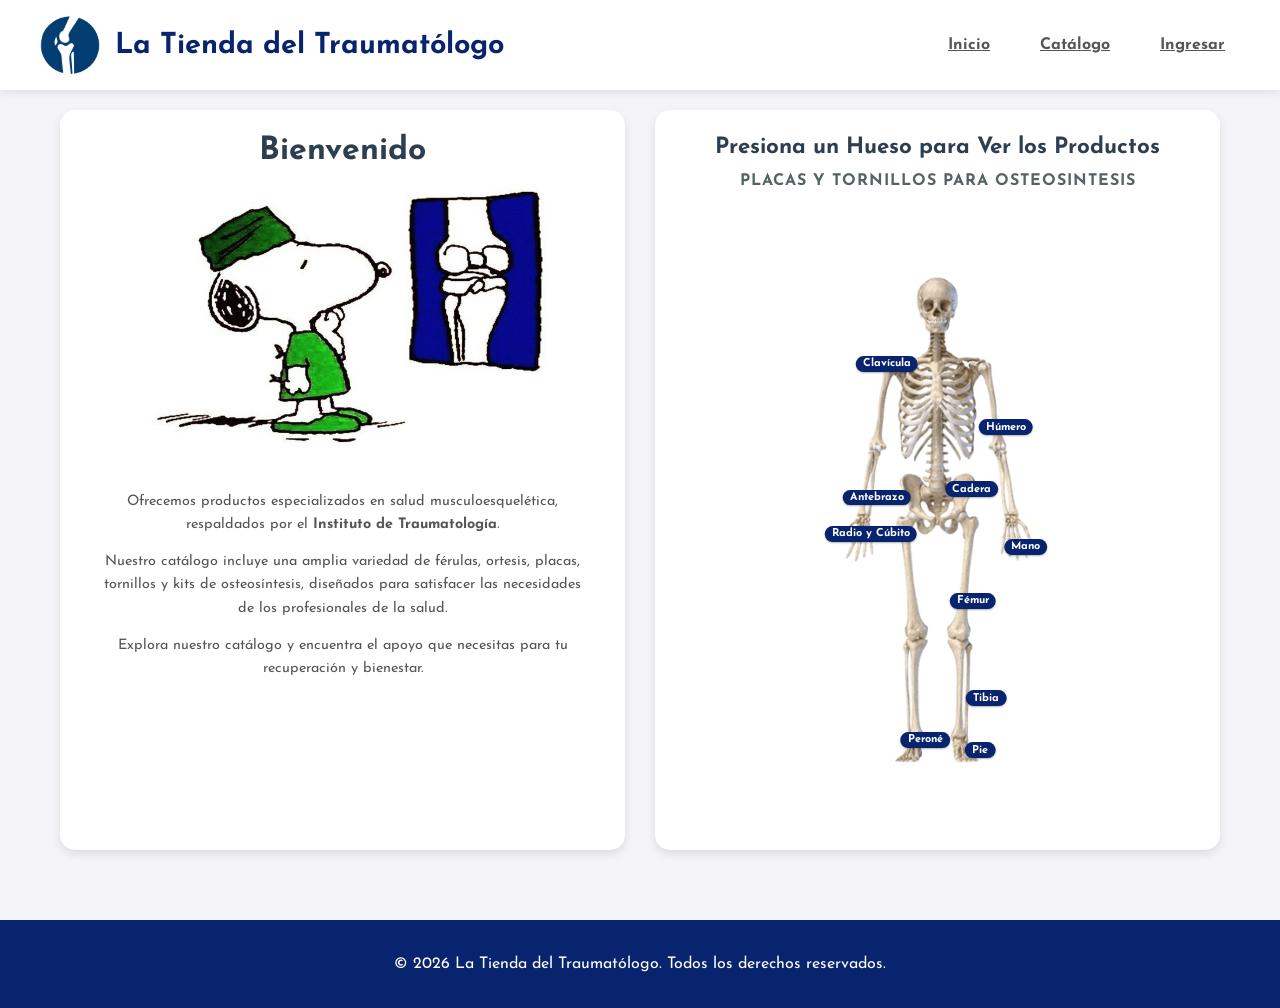
==== public/index.html @ fb04f10c "Reorganiza el frontend y agrega API REST para usuarios y productos - Mueve páginas y recursos estáti" ====
<!DOCTYPE html>
<html lang="es">
<head>
  <meta charset="UTF-8">
  <meta name="viewport" content="width=device-width, initial-scale=1.0">
  <meta name="description" content="Tienda de insumos de traumatología y osteosíntesis.">
  <title>La Tienda del Traumatólogo</title>
  <link rel="stylesheet" href="css/styles.css">
  <link href="https://fonts.googleapis.com/css2?family=Josefin+Sans:wght@300;400;700&display=swap" rel="stylesheet">
</head>
<body>
  <a class="saltar" href="#vista">Saltar al contenido</a>
  <header>
    <div class="header-content">
      <div class="logo">
        <img src="img/logo-tienda.png" alt="" width="60" height="60">
        <h1>La Tienda del Traumatólogo</h1>
      </div>
      <nav aria-label="Principal">
        <ul class="nav-principal">
          <li><a href="#/inicio">Inicio</a></li>
          <li><a href="#/catalogo">Catálogo</a></li>
          <li><a href="#/ingresar" class="enlace-sesion">Ingresar</a></li>
        </ul>
      </nav>
      <button type="button" class="menu-icon" id="btn-menu" aria-label="Abrir menú de navegación" aria-expanded="false" aria-controls="menu-movil">
        <span></span><span></span><span></span>
      </button>
      <nav class="menu-secundario" id="menu-movil" aria-label="Menú móvil">
        <ul>
          <li class="item-movil"><a href="#/inicio">Inicio</a></li>
          <li class="item-movil"><a href="#/catalogo">Catálogo</a></li>
          <li class="item-movil"><a href="#/ingresar" class="enlace-sesion">Ingresar</a></li>
        </ul>
      </nav>
    </div>
  </header>

  <!-- Contenedor donde app.js monta cada vista; aria-live avisa los cambios a lectores de pantalla -->
  <main id="vista" tabindex="-1" aria-live="polite"></main>

  <footer><p>&copy; 2026 La Tienda del Traumatólogo. Todos los derechos reservados.</p></footer>

  <template id="tpl-inicio">
<div class="contenedor-principal">
            
            <!-- COLUMNA IZQUIERDA: HERO (Con texto extra para llenar el espacio) -->
            <div class="columna-hero">
                <section class="hero">
                    <h2>Bienvenido</h2>

                    <div class="hero-contenido">
                        <img src="img/imagenindex.jpg" alt="Imagen representativa de TraumaShop" class="hero-image">
                        
                        <div class="hero-text">
                            <p>
                             Ofrecemos productos especializados en salud musculoesquelética, respaldados por el <strong>Instituto de Traumatología</strong>.
                            </p>
                            <p>
                                Nuestro catálogo incluye una amplia variedad de férulas, ortesis, placas, tornillos y kits de osteosíntesis, diseñados para satisfacer las necesidades de los profesionales de la salud.
                            </p>
                            
                            <p>
                                Explora nuestro catálogo y encuentra el apoyo que necesitas para tu recuperación y bienestar.
                            </p>
                        </div>
                    </div>
                </section>
            </div>

            <!-- COLUMNA DERECHA: ESQUELETO (No se toca nada) -->
            <div class="columna-esqueleto">
                <div class="caja-esqueleto">
                    <div class="seccion-titulos">
                        <h1>Presiona un Hueso para Ver los Productos</h1>
                        <h2>PLACAS Y TORNILLOS PARA OSTEOSINTESIS</h2>
                    </div>

                    <div class="esqueleto-interactivo">
                        <!-- IMAGEN (Asegúrate de que el tamaño sea el correcto en el CSS) -->
                        <img src="img/esqueleto.png" usemap="#mapa-huesos" class="esqueleto-img" alt="Esqueleto interactivo">

                        <!-- MAPA CON COORDENADAS EN PÍXELES  -->
                        <map name="mapa-huesos">
                            <!-- Clavícula (coords originales: 155,118) -->
                            <area shape="circle" coords="105,90,15" href="#/catalogo" alt="Clavícula">
                            <!-- Húmero (coords originales: 258,156) -->
                            <area shape="circle" coords="200,142,15" href="#/catalogo" alt="Húmero">
                            <!-- Antebrazo (coords originales: 119,249) -->
                            <area shape="circle" coords="90,200,15" href="#/catalogo" alt="Antebrazo">
                            <!-- Radio y Cúbito (coords originales: 113,304) -->
                            <area shape="circle" coords="85,230,15" href="#/catalogo" alt="Radio y Cúbito">
                            <!-- Mano (coords originales: 226,270) - Separada de Cadera para que no se superpongan -->
                            <area shape="circle" coords="223,245,15" href="#/catalogo" alt="Mano">
                            <!-- Cadera (coords originales: 226,270) - Nota: originalmente coincidían, separa si quieres -->
                            <area shape="circle" coords="160,205,15" href="#/catalogo" alt="Cadera">
                            <!-- Fémur (coords originales: 161,374) -->
                            <area shape="circle" coords="169,285,15" href="#/catalogo" alt="Fémur">
                            <!-- Tibia (coords originales: 166,489) -->
                            <area shape="circle" coords="180,360,15" href="#/catalogo" alt="Tibia">
                            <!-- Peroné (coords originales: 169,554) -->
                            <area shape="circle" coords="130,400,15" href="#/catalogo" alt="Peroné">
                            <!-- Pie (coords originales: 224,568) -->
                            <area shape="circle" coords="175,420,15" href="#/catalogo" alt="Pie">
                        </map>

                        <!-- TEXTOS FLOTANTES -->
                        <div class="texto-hueso" style="top: 20.95%; left: 35%;">Clavícula</div>
                        <div class="texto-hueso" style="top: 33.05%; left: 70.00%;">Húmero</div>
                        <div class="texto-hueso" style="top: 46.55%; left: 32.14%;">Antebrazo</div>
                        <div class="texto-hueso" style="top: 53.53%; left: 30.36%;">Radio y Cúbito</div>
                        <div class="texto-hueso" style="top: 56%; left: 76%;">Mano</div>
                        <div class="texto-hueso" style="top: 45%; left: 60%;">Cadera</div>
                        <div class="texto-hueso" style="top: 66.33%; left: 60.36%;">Fémur</div>
                        <div class="texto-hueso" style="top: 85%; left: 64.29%;">Tibia</div>
                        <div class="texto-hueso" style="top: 93%; left: 46.43%;">Peroné</div>
                        <div class="texto-hueso" style="top: 95%; left: 62.50%;">Pie</div>
                    </div>
                </div>
            </div>

        </div>
  </template>

  <template id="tpl-catalogo">
    <section class="contenedor-productos" aria-labelledby="t-cat">
      <h2 id="t-cat">Catálogo de productos</h2>
      <p id="cat-estado" role="status"></p>
      <div class="tabla-scroll">
        <table class="product-table">
          <caption class="sr-only">Listado de productos con precio y stock</caption>
          <thead><tr>
            <th scope="col">ID</th><th scope="col">Producto</th><th scope="col">Descripción</th>
            <th scope="col">Precio</th><th scope="col">Stock</th><th scope="col" id="th-acciones" hidden>Acciones</th>
          </tr></thead>
          <tbody id="cat-cuerpo"></tbody>
        </table>
      </div>
      <form id="form-producto" hidden>
        <h3 id="t-form">Nuevo producto</h3>
        <input type="hidden" id="p-id">
        <div class="form-group"><label for="p-nombre">Nombre:</label><input type="text" id="p-nombre" required maxlength="120"></div>
        <div class="form-group"><label for="p-descripcion">Descripción:</label><input type="text" id="p-descripcion" maxlength="255"></div>
        <div class="form-group"><label for="p-precio">Precio:</label><input type="number" id="p-precio" required min="0" step="0.01"></div>
        <div class="form-group"><label for="p-stock">Stock:</label><input type="number" id="p-stock" required min="0" step="1" value="0"></div>
        <div class="form-group"><label for="p-categoria">Categoría:</label><input type="text" id="p-categoria" value="osteosintesis" maxlength="40"></div>
        <button type="submit" class="btn-submit">Guardar</button>
        <button type="button" class="btn-sec" id="p-cancelar">Cancelar</button>
        <p id="p-mensaje" role="status"></p>
      </form>
    </section>
  </template>

  <template id="tpl-ingresar">
    <div class="login-container">
      <section aria-labelledby="t-login">
        <h2 id="t-login">Iniciar sesión</h2>
        <form id="form-login">
          <div class="form-group"><label for="email">Correo electrónico:</label><input type="email" id="email" autocomplete="username" required></div>
          <div class="form-group"><label for="password">Contraseña:</label><input type="password" id="password" autocomplete="current-password" required></div>
          <button type="submit" class="btn-submit">Ingresar</button>
          <p id="msg-login" role="status"></p>
        </form>
      </section>
      <section aria-labelledby="t-reg">
        <h2 id="t-reg">Crear cuenta</h2>
        <form id="form-registro">
          <div class="form-group"><label for="reg-nombre">Nombre completo:</label><input type="text" id="reg-nombre" autocomplete="name" required maxlength="100"></div>
          <div class="form-group"><label for="reg-email">Correo electrónico:</label><input type="email" id="reg-email" autocomplete="email" required></div>
          <div class="form-group"><label for="reg-password">Contraseña (mínimo 8 caracteres):</label><input type="password" id="reg-password" autocomplete="new-password" required minlength="8"></div>
          <button type="submit" class="btn-submit">Registrarme</button>
          <p id="msg-registro" role="status"></p>
        </form>
      </section>
    </div>
  </template>

  <script src="js/app.js"></script>
</body>
</html>
---- public/css/styles.css ----
/* ==========================================
   ESTILOS GENERALES
   ========================================== */
body {
    font-family: 'Josefin Sans', sans-serif;
    background-color: #f4f4f9;
    color: #333;
    text-align: center;
    margin: 0;
    padding: 0;
}

h1, h2, h3, h4, h5, h6 {
    font-family: 'Josefin Sans', sans-serif;
    font-weight: 700;
}

p, li, td, th, label, span {
    font-weight: 400;
}

button, a, input, select {
    font-family: 'Josefin Sans', sans-serif;
    font-weight: 600;
}

/* ==========================================
   HEADER Y NAVEGACIÓN
   ========================================== */
header {
    background-color: #ffffff;
    box-shadow: 0 2px 10px rgba(0,0,0,0.1);
    padding: 15px 0;
    margin-bottom: 0;
}

.header-content {
    position: relative;
    max-width: 1200px;
    margin: 0 auto;
    display: flex;
    justify-content: space-between;
    align-items: center;
    padding: 0 20px;
}

.logo {
    display: flex;
    align-items: center;
    gap: 15px;
}

.logo h1 {
    font-family: 'Josefin Sans', sans-serif;
    margin: 0;
    font-size: 1.8em;
    color: #09246e;
    font-weight: 700;
}

#menu-toggle {
    position: absolute;
    width: 1px;
    height: 1px;
    padding: 0;
    margin: -1px;
    overflow: hidden;
    clip: rect(0, 0, 0, 0);
    white-space: nowrap;
    border: 0;
    opacity: 0;
}

#menu-toggle:focus-visible + .menu-icon {
    outline: 2px solid #09246e;
    outline-offset: 3px;
}

.menu-icon {
    display: flex;
    cursor: pointer;
    flex-direction: column;
    gap: 5px;
    padding: 8px;
    margin-left: 5px; /* poca separación con el último link */
}

/* Los links principales se pegan a la hamburguesa (logo a la izquierda, resto a la derecha) */
.header-content > nav:not(.menu-secundario) {
    margin-left: auto;
}

/* Links principales repetidos dentro del menú hamburguesa: solo visibles al comprimir */
.item-movil {
    display: none;
}

.menu-icon span {
    display: block;
    width: 25px;
    height: 3px;
    background-color: #09246e;
    border-radius: 3px;
    transition: 0.3s;
}

nav ul {
    list-style: none;
    display: flex;
    gap: 20px;
    margin: 0;
    padding: 0;
}

nav.menu-secundario {
    display: none;
    position: absolute;
    top: calc(100% + 15px);
    right: 20px;
    width: 220px;
    background-color: white;
    box-shadow: 0 4px 10px rgba(0,0,0,0.1);
    z-index: 100;
}

nav.menu-secundario ul {
    flex-direction: column;
    gap: 0;
    padding: 8px 0;
}

nav.menu-secundario li {
    width: 100%;
}

nav.menu-secundario a {
    display: block;
    padding: 12px 16px;
}

#menu-toggle:checked ~ nav.menu-secundario {
    display: block;
}

nav a {
    font-weight: bold;
    color: #555;
    padding: 8px 15px;
    border-radius: 5px;
    transition: background 0.3s, color 0.3s;
}

nav a:hover {
    background-color: #09246e;
    color: white;
}

/* ==========================================
   RESPONSIVE: MENÚ HAMBURGUESA
   ========================================== */
/* Al comprimirse la pantalla, TODOS los links pasan al menú hamburguesa */
@media (max-width: 1024px) {
    .header-content > nav:not(.menu-secundario) {
        display: none;
    }

    .item-movil {
        display: block;
    }

    .item-movil-fin {
        border-bottom: 1px solid #e6e6ee;
        padding-bottom: 8px;
        margin-bottom: 8px;
    }

    .header-content {
        justify-content: space-between;
    }
}

@media (max-width: 768px) {
    .header-content {
        flex-wrap: wrap;
        gap: 10px;
    }

    .logo {
        flex: 1 1 calc(100% - 55px);
    }

    .logo h1 {
        font-size: 1.25em;
    }

    .menu-icon {
        margin-left: 0; /* para que entre en la misma fila que el logo */
    }

    nav.menu-secundario {
        top: calc(100% + 10px);
        right: 10px;
    }

    nav a:hover {
        background-color: #f4f4f9;
        color: #09246e;
    }
}

/* ==========================================
   CONTENEDOR PRINCIPAL (HERO + ESQUELETO)
   ========================================== */
.contenedor-principal {
    display: grid;
    grid-template-columns: repeat(2, minmax(0, 1fr));
    align-items: stretch; /* Fuerza a que ambas columnas tengan la misma altura */
    gap: 30px;
    max-width: 1200px;
    margin: 0 auto;
    padding: 20px;
    min-height: calc(100vh - 120px);
    box-sizing: border-box;
}

/* AMBAS COLUMNAS OCUPAN EXACTAMENTE EL 50% */
.columna-hero,
.columna-esqueleto {
    flex: 1 1 0;
    min-width: 0;
    max-width: none;
    display: flex;
    flex-direction: column;
    justify-content: center;
    align-items: stretch;
}

/* ==========================================
   ESTILOS DEL HERO (IGUAL ALTURA AL ESQUELETO)
   ========================================== */
.hero {
    flex: 1;
    background: white;
    max-width: 100%;
    width: 100%;
    margin: 0;
    padding: 25px;
    border-radius: 15px;
    box-shadow: 0 4px 10px rgba(0,0,0,0.1);
    box-sizing: border-box;
    text-align: center;
    min-height: 633px; /* AHORA TIENE LA MISMA ALTURA QUE LA CAJA DEL ESQUELETO */
}

.hero h2 {
    font-size: 2em;
    color: #2c3e50;
    margin: 0 auto 10px auto;
}

.hero-contenido {
    display: flex;
    flex-direction: column;
    align-items: center;
    gap: 15px;
    height: 100%;
    justify-content: flex-start; /* la imagen queda pegada al título */
}

.hero-image {
    background-color: transparent;
    border: none;
    width: 100%;
    max-width: 420px;
    height: auto; /* sin caja más alta que la imagen: no queda aire arriba */
    /* el archivo trae ~55px de espacio en blanco arriba: lo recortamos y subimos la imagen */
    clip-path: inset(45px 0 0 0);
    margin-top: -45px;
    object-fit: contain;
    flex-shrink: 0;
}

.hero-text {
    max-width: 480px;
}

.hero-text p {
    font-size: 0.9em;
    line-height: 1.6;
    color: #555;
    margin-bottom: 10px;
    text-align: center;
}

.hero-text ul {
    font-size: 0.9em;
    line-height: 1.6;
    color: #555;
    margin: 0 auto 15px auto;
}

/* ==========================================
   ESTILOS DE LA COLUMNA DERECHA (ESQUELETO)
   ========================================== */
.caja-esqueleto {
    flex: 1;
    background: white;
    max-width: 100%;
    width: 100%;
    margin: 0;
    padding: 25px 20px 35px; /* arriba igual que .hero (25px); abajo más aire para la etiqueta del pie */
    border-radius: 15px;
    box-shadow: 0 4px 10px rgba(0,0,0,0.1);
    box-sizing: border-box;
    text-align: center;
    min-height: 560px;
    display: flex;
    flex-direction: column;
    justify-content: flex-start; /* títulos arriba, igual que el hero */
    align-items: center;
}

/* --- TÍTULOS --- */
.seccion-titulos {
    width: 100%;
    max-width: 100%;
    margin: 0 auto 25px auto;
    padding: 0;
    text-align: center;
    box-sizing: border-box;
}

.seccion-titulos h1 {
    font-size: 1.4em;
    margin: 0 0 10px 0;
    line-height: 1.2;
    color: #2c3e50;
    text-align: center;
    overflow-wrap: break-word;
}

.seccion-titulos h2 {
    font-size: 1em;
    margin: 0;
    line-height: 1.2;
    text-transform: uppercase;
    letter-spacing: 1px;
    color: #7f8c8d;
    text-align: center;
    overflow-wrap: break-word;
}

/* --- CONTENEDOR DEL ESQUELETO --- */
/* --- CONTENEDOR DEL ESQUELETO --- */
.esqueleto-interactivo {
    position: relative;
    width: 100%;
    max-width: 340px; /* tamaño del esqueleto; las zonas clicables y etiquetas se reescalan solas */
    margin-top: auto;    /* centra el esqueleto en el espacio que queda debajo de los títulos */
    margin-bottom: auto;
}

/* Imagen del esqueleto (AHORA ES ESTÁTICA PARA QUE EL MAPA COINCIDA) */
.esqueleto-img {
    width: 100%;
    height: auto; /* Se adapta proporcionalmente */
    display: block;
}

/* --- TEXTOS FLOTANTES (AHORA DEJAN PASAR LOS CLICS AL MAPA) --- */
.texto-hueso {
    position: absolute;
    transform: translate(-50%, -50%);
    background-color: #09246e;
    color: white;
    border: none;
    border-radius: 20px;
    padding: calc(2px * var(--escala, 1)) calc(6px * var(--escala, 1));
    font-size: calc(9px * var(--escala, 1));
    font-weight: bold;
    text-decoration: none;
    box-shadow: 0 1px 2px rgba(0,0,0,0.3);
    transition: all 0.3s ease;
    white-space: nowrap;
    z-index: 10;
    cursor: pointer;
    pointer-events: none; /* ¡CLAVE! Evita que el texto capture el clic */
}

.texto-hueso:hover {
    background-color: #3188de;
    transform: translate(-50%, -50%) scale(1.1);
}

area { outline: none; }

/* ==========================================
   RESPONSIVE: PANTALLAS PEQUEÑAS
   ========================================== */
@media (max-width: 900px) {
    .contenedor-principal {
        grid-template-columns: minmax(0, 1fr);
        grid-auto-rows: 1fr;
        min-height: auto;
        gap: 40px;
        max-width: 100%;
        padding: 20px;
    }
    .columna-hero,
    .columna-esqueleto {
        flex: 1 1 100%;
        max-width: 100%;
        width: 100%;
    }
    .hero,
    .caja-esqueleto {
        min-height: auto; /* En móviles las cajas se adaptan al contenido */
        max-width: 100%;
        width: 100%;
    }
    .esqueleto-interactivo {
        max-width: 320px;
    }
    .seccion-titulos h1,
    .seccion-titulos h2 {
        white-space: normal;
    }
}

/* ==========================================
   ESTILOS DE PÁGINAS INTERNAS (PRODUCTOS, TABLAS, ETC)
   ========================================== */
.contenedor-productos {
    max-width: 1200px;
    margin: 20px auto 60px auto;
    background: white;
    padding: 40px;
    border-radius: 15px;
    box-shadow: 0 8px 20px rgba(0,0,0,0.1);
    text-align: left;
}

.btn-volver {
    display: inline-block;
    margin-bottom: 30px;
    text-decoration: none;
    background-color: #09246e;
    color: white;
    padding: 10px 20px;
    border-radius: 50px;
    font-weight: bold;
    transition: background 0.3s;
}

.btn-volver:hover {
    background-color: #34495e;
}

.area-productos {
    margin-bottom: 60px;
    border-bottom: 2px solid #e0e0e0;
    padding-bottom: 40px;
}

.area-productos:last-child {
    border-bottom: none;
}

.area-productos h2 {
    color: #555;
    text-align: left;
    border-left: 6px solid #09246e;
    padding-left: 15px;
    margin-bottom: 25px;
    font-weight: bold;
    font-size: 1.5em;
}

table {
    width: 100%;
    border-collapse: separate;
    border-spacing: 15px;
    margin-bottom: 20px;
}

th, td {
    background-color: #f9f9f9;
    border: 1px solid #ddd;
    border-radius: 10px;
    padding: 20px;
    text-align: center;
    vertical-align: middle;
    transition: all 0.3s ease;
}

th:hover, td:hover {
    background-color: #e8f4f8;
    border-color: #3498db;
    box-shadow: 0 4px 10px rgba(0,0,0,0.1);
    transform: translateY(-3px);
}

td img {
    width: 100px;
    height: auto;
    display: block;
    margin: 0 auto 15px auto;
}

.nombre-producto {
    font-size: 0.9em;
    font-weight: bold;
    color: #2c3e50;
    display: block;
    margin-bottom: 10px;
    text-transform: uppercase;
}

.precio {
    color: #e74c3c;
    font-weight: bold;
    font-size: 1.2em;
    display: block;
    margin-top: 10px;
}

/* LISTADO BOX */
.product-grid {
    display: grid;
    grid-template-columns: repeat(auto-fit, minmax(250px, 1fr));
    gap: 20px;
    max-width: 1200px;
    margin: 20px auto 60px auto;
    padding: 20px;
}

.product-box {
    background: white;
    border-radius: 10px;
    padding: 20px;
    box-shadow: 0 4px 10px rgba(0,0,0,0.1);
    text-align: center;
    transition: transform 0.3s;
}

.product-box:hover {
    transform: translateY(-5px);
}

.product-box img {
    max-width: 100%;
    height: 150px;
    object-fit: contain;
    margin-bottom: 15px;
}

.product-box h3 {
    color: #2c3e50;
    margin-bottom: 10px;
}

.product-box p {
    color: #666;
    font-size: 0.9em;
    margin-bottom: 15px;
}

.price {
    color: #e74c3c;
    font-size: 1.3em;
    font-weight: bold;
    display: block;
    margin-bottom: 15px;
}

.area-card {
    border: 2px solid #f0f0f0;
    padding: 30px 20px;
    transition: transform 0.3s, border-color 0.3s;
}

.area-card:hover {
    border-color: #09246e;
    transform: translateY(-5px);
}

.area-card p {
    font-size: 0.95em;
    min-height: 50px;
}

/* BOTONES GENERALES */
.btn-ver, .btn-add-cart, .btn-ir {
    display: inline-block;
    padding: 8px 15px;
    border-radius: 5px;
    text-decoration: none;
    font-weight: bold;
    transition: background 0.3s;
    margin-top: 10px;
}

.btn-ver {
    background-color: #2c3e50;
    color: white;
}

.btn-ver:hover {
    background-color: #34495e;
}

/* BOTÓN COMPRAR (Reemplaza al botón de agregar al carrito) */
.btn-comprar {
    display: inline-block;
    background-color: #09246e;
    color: white;
    padding: 10px 20px;
    border-radius: 5px;
    text-decoration: none;
    font-weight: bold;
    transition: background 0.3s;
    margin-top: 10px;
}

.btn-comprar:hover {
    background-color: #219150;
}

.btn-ir {
    background-color: #09246e;
    color: white;
    padding: 10px 30px;
    font-size: 1.1em;
}

.btn-ir:hover {
    background-color: #1f618d;
}

/* LISTADO TABLA */
.product-table {
    width: 90%;
    margin: 20px auto 60px auto;
    border-collapse: collapse;
    background: white;
    box-shadow: 0 4px 10px rgba(0,0,0,0.1);
}

.product-table th, .product-table td {
    border: 1px solid #ddd;
    padding: 12px;
    text-align: left;
    background: white;
}

.product-table th {
    background-color: #09246e;
    color: white;
}

/* FORMULARIO DE COMPRA */
.purchase-form {
    max-width: 600px;
    margin: 20px auto 60px auto;
    background: white;
    padding: 30px;
    border-radius: 10px;
    box-shadow: 0 4px 10px rgba(0,0,0,0.1);
    text-align: left;
}

.form-group {
    margin-bottom: 20px;
}

.form-group label {
    display: block;
    margin-bottom: 8px;
    font-weight: bold;
}

.form-group input, .form-group select {
    width: 100%;
    padding: 10px;
    border: 1px solid #ccc;
    border-radius: 5px;
    box-sizing: border-box;
}

.product-list-check label {
    display: block;
    margin-bottom: 5px;
    font-weight: normal;
}

.btn-submit {
    width: 100%;
    background-color: #27ae60;
    color: white;
    border: none;
    padding: 12px;
    border-radius: 5px;
    font-size: 1.1em;
    cursor: pointer;
    transition: background 0.3s;
}

.btn-submit:hover {
    background-color: #219150;
}

.carrito-box {
    background: white;
    max-width: 800px;
    margin: 20px auto;
    padding: 20px;
    border-radius: 10px;
    box-shadow: 0 4px 10px rgba(0,0,0,0.1);
}

.btn-vaciar {
    background-color: #e67e22;
    color: white;
    border: none;
    padding: 10px 20px;
    border-radius: 5px;
    cursor: pointer;
    font-weight: bold;
    margin-top: 15px;
}

.btn-vaciar:hover {
    background-color: #d35400;
}

/* ==========================================
   FOOTER
   ========================================== */
footer {
    background-color: #09246e;
    color: white;
    padding: 20px;
    margin-top: 50px;
}

/* ==========================================
   BOTÓN COMPRAR
   ========================================== */
.btn-comprar {
    display: inline-block;
    background-color: #27ae60;
    color: white;
    padding: 10px 20px;
    border-radius: 5px;
    text-decoration: none;
    font-weight: bold;
    transition: background 0.3s;
    margin-top: 10px;
}

.btn-comprar:hover {
    background-color: #219150;
}

/* ==========================================
   MÓDULO: CALCULADOR DE PRESUPUESTOS (Opción 5)
   ========================================== */

#form-presupuesto {
    display: grid;
    grid-template-columns: repeat(auto-fit, minmax(220px, 1fr));
    gap: 20px;
    max-width: 900px;
    margin: 30px auto;
    background: white;
    padding: 30px;
    border-radius: 15px;
    box-shadow: 0 4px 10px rgba(0,0,0,0.1);
    text-align: left;
}

#form-presupuesto .campo {
    display: flex;
    flex-direction: column;
    gap: 8px;
}

#form-presupuesto .campo label {
    font-weight: bold;
    color: #2c3e50;
}

#form-presupuesto .campo input,
#form-presupuesto .campo select {
    padding: 10px;
    border: 1px solid #ccc;
    border-radius: 5px;
    box-sizing: border-box;
}

#form-presupuesto .campo.checkbox {
    flex-direction: row;
    align-items: center;
    gap: 10px;
}

#form-presupuesto .campo.checkbox input {
    width: auto;
}

#resultado-presupuesto {
    max-width: 900px;
    margin: 20px auto 60px auto;
    background: white;
    padding: 30px;
    border-radius: 15px;
    box-shadow: 0 4px 10px rgba(0,0,0,0.1);
}

#tabla-resultado {
    width: 100%;
    border-collapse: collapse;
    border-spacing: 0;
}

#tabla-resultado th,
#tabla-resultado td {
    padding: 12px 15px;
    border-bottom: 1px solid #e0e0e0;
    text-align: left;
    background: white;
    border-radius: 0;
    transition: none;
}

#tabla-resultado th {
    color: #2c3e50;
    width: 60%;
}

#tabla-resultado tr.total th,
#tabla-resultado tr.total td {
    font-weight: bold;
    font-size: 1.25em;
    color: #09246e;
    border-top: 2px solid #09246e;
    border-bottom: none;
    padding-top: 18px;
}

#resultado-presupuesto .msg-error {
    color: #721c24;
    background-color: #f8d7da;
    border: 1px solid #f5c6cb;
    padding: 10px;
    border-radius: 5px;
    margin-bottom: 15px;
    font-weight: bold;
}

/* ==========================================
   AE4: SPA + ACCESIBILIDAD (WCAG 2.1)
   ========================================== */
.sr-only{position:absolute;width:1px;height:1px;margin:-1px;padding:0;overflow:hidden;clip:rect(0,0,0,0);white-space:nowrap;border:0}
.saltar{position:absolute;left:-999px;top:0;background:#09246e;color:#fff;padding:10px 16px;z-index:200;border-radius:0 0 6px 0}
.saltar:focus{left:0}
:focus-visible{outline:3px solid #1a73e8;outline-offset:2px}
#vista:focus{outline:none}
button.menu-icon{background:none;border:0;cursor:pointer}
.menu-icon{display:none}
@media (max-width:1024px){.menu-icon{display:flex}}
nav.menu-secundario.abierto{display:block}
.seccion-titulos h2{color:#566264}
.msg-error{color:#b00020;font-weight:600}
.msg-ok{color:#1e6b3a;font-weight:600}
.tabla-scroll{overflow-x:auto}
.product-table td.acciones{white-space:nowrap}
.btn-sec,.btn-peq{border:0;border-radius:6px;cursor:pointer;color:#fff;font-weight:600}
.btn-sec{background:#566264;padding:10px 20px}
.btn-peq{background:#09246e;padding:6px 10px;margin-right:4px}
.btn-peq.peligro{background:#b00020}
#form-producto{max-width:500px;margin:24px auto;text-align:left}
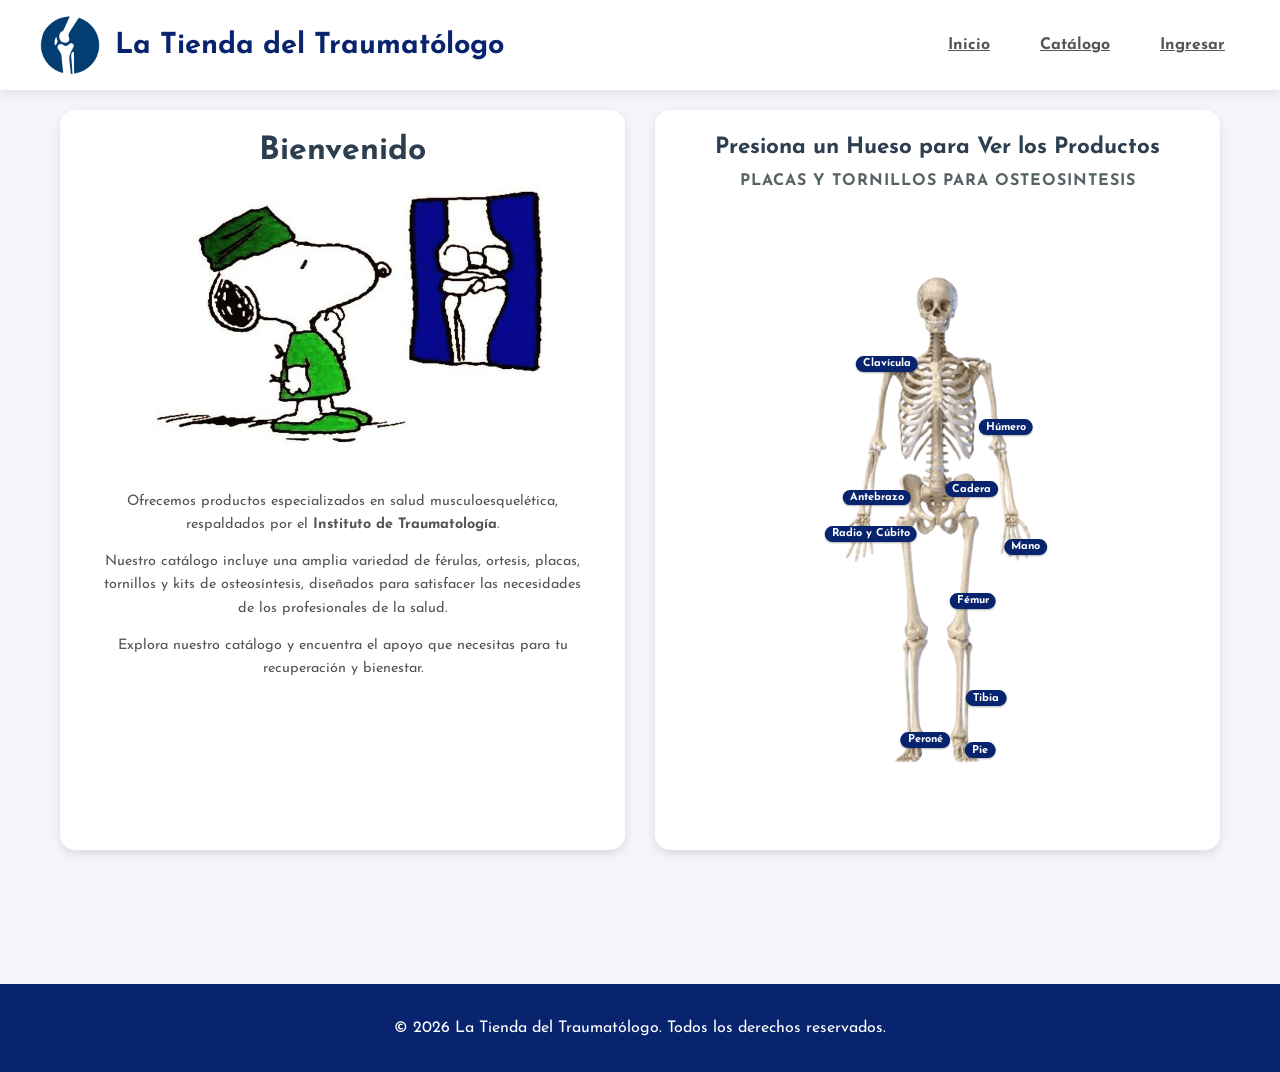
==== commit 4c863bcc: "feat(spa): migrar esqueleto interactivo, vistas duales y limpiar HTMLs obsoletos  Integración del ma" ====
--- a/public/index.html
+++ b/public/index.html
@@ -42,100 +42,104 @@
   <footer><p>&copy; 2026 La Tienda del Traumatólogo. Todos los derechos reservados.</p></footer>
 
   <template id="tpl-inicio">
-<div class="contenedor-principal">
+    <div class="contenedor-principal">
             
-            <!-- COLUMNA IZQUIERDA: HERO (Con texto extra para llenar el espacio) -->
-            <div class="columna-hero">
-                <section class="hero">
-                    <h2>Bienvenido</h2>
+        <!-- COLUMNA IZQUIERDA: HERO (Con texto extra para llenar el espacio) -->
+        <div class="columna-hero">
+            <section class="hero">
+                <h2>Bienvenido</h2>
 
-                    <div class="hero-contenido">
-                        <img src="img/imagenindex.jpg" alt="Imagen representativa de TraumaShop" class="hero-image">
+                <div class="hero-contenido">
+                    <img src="img/imagenindex.jpg" alt="Imagen representativa de TraumaShop" class="hero-image">
+                    
+                    <div class="hero-text">
+                        <p>
+                         Ofrecemos productos especializados en salud musculoesquelética, respaldados por el <strong>Instituto de Traumatología</strong>.
+                        </p>
+                        <p>
+                            Nuestro catálogo incluye una amplia variedad de férulas, ortesis, placas, tornillos y kits de osteosíntesis, diseñados para satisfacer las necesidades de los profesionales de la salud.
+                        </p>
                         
-                        <div class="hero-text">
-                            <p>
-                             Ofrecemos productos especializados en salud musculoesquelética, respaldados por el <strong>Instituto de Traumatología</strong>.
-                            </p>
-                            <p>
-                                Nuestro catálogo incluye una amplia variedad de férulas, ortesis, placas, tornillos y kits de osteosíntesis, diseñados para satisfacer las necesidades de los profesionales de la salud.
-                            </p>
-                            
-                            <p>
-                                Explora nuestro catálogo y encuentra el apoyo que necesitas para tu recuperación y bienestar.
-                            </p>
-                        </div>
-                    </div>
-                </section>
-            </div>
-
-            <!-- COLUMNA DERECHA: ESQUELETO (No se toca nada) -->
-            <div class="columna-esqueleto">
-                <div class="caja-esqueleto">
-                    <div class="seccion-titulos">
-                        <h1>Presiona un Hueso para Ver los Productos</h1>
-                        <h2>PLACAS Y TORNILLOS PARA OSTEOSINTESIS</h2>
-                    </div>
-
-                    <div class="esqueleto-interactivo">
-                        <!-- IMAGEN (Asegúrate de que el tamaño sea el correcto en el CSS) -->
-                        <img src="img/esqueleto.png" usemap="#mapa-huesos" class="esqueleto-img" alt="Esqueleto interactivo">
-
-                        <!-- MAPA CON COORDENADAS EN PÍXELES  -->
-                        <map name="mapa-huesos">
-                            <!-- Clavícula (coords originales: 155,118) -->
-                            <area shape="circle" coords="105,90,15" href="#/catalogo" alt="Clavícula">
-                            <!-- Húmero (coords originales: 258,156) -->
-                            <area shape="circle" coords="200,142,15" href="#/catalogo" alt="Húmero">
-                            <!-- Antebrazo (coords originales: 119,249) -->
-                            <area shape="circle" coords="90,200,15" href="#/catalogo" alt="Antebrazo">
-                            <!-- Radio y Cúbito (coords originales: 113,304) -->
-                            <area shape="circle" coords="85,230,15" href="#/catalogo" alt="Radio y Cúbito">
-                            <!-- Mano (coords originales: 226,270) - Separada de Cadera para que no se superpongan -->
-                            <area shape="circle" coords="223,245,15" href="#/catalogo" alt="Mano">
-                            <!-- Cadera (coords originales: 226,270) - Nota: originalmente coincidían, separa si quieres -->
-                            <area shape="circle" coords="160,205,15" href="#/catalogo" alt="Cadera">
-                            <!-- Fémur (coords originales: 161,374) -->
-                            <area shape="circle" coords="169,285,15" href="#/catalogo" alt="Fémur">
-                            <!-- Tibia (coords originales: 166,489) -->
-                            <area shape="circle" coords="180,360,15" href="#/catalogo" alt="Tibia">
-                            <!-- Peroné (coords originales: 169,554) -->
-                            <area shape="circle" coords="130,400,15" href="#/catalogo" alt="Peroné">
-                            <!-- Pie (coords originales: 224,568) -->
-                            <area shape="circle" coords="175,420,15" href="#/catalogo" alt="Pie">
-                        </map>
-
-                        <!-- TEXTOS FLOTANTES -->
-                        <div class="texto-hueso" style="top: 20.95%; left: 35%;">Clavícula</div>
-                        <div class="texto-hueso" style="top: 33.05%; left: 70.00%;">Húmero</div>
-                        <div class="texto-hueso" style="top: 46.55%; left: 32.14%;">Antebrazo</div>
-                        <div class="texto-hueso" style="top: 53.53%; left: 30.36%;">Radio y Cúbito</div>
-                        <div class="texto-hueso" style="top: 56%; left: 76%;">Mano</div>
-                        <div class="texto-hueso" style="top: 45%; left: 60%;">Cadera</div>
-                        <div class="texto-hueso" style="top: 66.33%; left: 60.36%;">Fémur</div>
-                        <div class="texto-hueso" style="top: 85%; left: 64.29%;">Tibia</div>
-                        <div class="texto-hueso" style="top: 93%; left: 46.43%;">Peroné</div>
-                        <div class="texto-hueso" style="top: 95%; left: 62.50%;">Pie</div>
+                        <p>
+                            Explora nuestro catálogo y encuentra el apoyo que necesitas para tu recuperación y bienestar.
+                        </p>
                     </div>
                 </div>
+            </section>
+        </div>
+
+        <!-- COLUMNA DERECHA: ESQUELETO -->
+        <div class="columna-esqueleto">
+            <div class="caja-esqueleto">
+                <div class="seccion-titulos">
+                    <h1>Presiona un Hueso para Ver los Productos</h1>
+                    <h2>PLACAS Y TORNILLOS PARA OSTEOSINTESIS</h2>
+                </div>
+
+                <div class="esqueleto-interactivo">
+                    <!-- IMAGEN CON ID PARA RECALIBRADO RESPONSIVE -->
+                    <img src="img/esqueleto.png" usemap="#mapa-huesos" class="esqueleto-img" id="img-esqueleto" alt="Esqueleto interactivo">
+
+                    <!-- MAPA CON ATRIBUTOS data-zona PARA FILTRADO DINÁMICO EN LA SPA -->
+                    <map name="mapa-huesos" id="mapa-huesos">
+                        <area shape="circle" coords="105,90,15" href="#/catalogo?zona=clavicula" data-zona="clavicula" alt="Clavícula">
+                        <area shape="circle" coords="200,142,15" href="#/catalogo?zona=humero" data-zona="humero" alt="Húmero">
+                        <area shape="circle" coords="90,200,15" href="#/catalogo?zona=antebrazo" data-zona="antebrazo" alt="Antebrazo">
+                        <area shape="circle" coords="85,230,15" href="#/catalogo?zona=antebrazo" data-zona="antebrazo" alt="Radio y Cúbito">
+                        <area shape="circle" coords="223,245,15" href="#/catalogo?zona=mano" data-zona="mano" alt="Mano">
+                        <area shape="circle" coords="160,205,15" href="#/catalogo?zona=cadera" data-zona="cadera" alt="Cadera">
+                        <area shape="circle" coords="169,285,15" href="#/catalogo?zona=femur" data-zona="femur" alt="Fémur">
+                        <area shape="circle" coords="180,360,15" href="#/catalogo?zona=tibia" data-zona="tibia" alt="Tibia">
+                        <area shape="circle" coords="130,400,15" href="#/catalogo?zona=perone" data-zona="perone" alt="Peroné">
+                        <area shape="circle" coords="175,420,15" href="#/catalogo?zona=pie" data-zona="pie" alt="Pie">
+                    </map>
+
+                    <!-- TEXTOS FLOTANTES -->
+                    <div class="texto-hueso" style="top: 20.95%; left: 35%;">Clavícula</div>
+                    <div class="texto-hueso" style="top: 33.05%; left: 70.00%;">Húmero</div>
+                    <div class="texto-hueso" style="top: 46.55%; left: 32.14%;">Antebrazo</div>
+                    <div class="texto-hueso" style="top: 53.53%; left: 30.36%;">Radio y Cúbito</div>
+                    <div class="texto-hueso" style="top: 56%; left: 76%;">Mano</div>
+                    <div class="texto-hueso" style="top: 45%; left: 60%;">Cadera</div>
+                    <div class="texto-hueso" style="top: 66.33%; left: 60.36%;">Fémur</div>
+                    <div class="texto-hueso" style="top: 85%; left: 64.29%;">Tibia</div>
+                    <div class="texto-hueso" style="top: 93%; left: 46.43%;">Peroné</div>
+                    <div class="texto-hueso" style="top: 95%; left: 62.50%;">Pie</div>
+                </div>
             </div>
+        </div>
 
-        </div>
+    </div>
+
+    <!-- Contenedor donde se cargarán los productos al hacer clic en el esqueleto -->
+    <div id="resultados-zona" class="contenedor-resultados-zona" style="margin-top: 2rem; padding: 1rem;"></div>
   </template>
 
   <template id="tpl-catalogo">
     <section class="contenedor-productos" aria-labelledby="t-cat">
       <h2 id="t-cat">Catálogo de productos</h2>
       <p id="cat-estado" role="status"></p>
-      <div class="tabla-scroll">
-        <table class="product-table">
-          <caption class="sr-only">Listado de productos con precio y stock</caption>
-          <thead><tr>
-            <th scope="col">ID</th><th scope="col">Producto</th><th scope="col">Descripción</th>
-            <th scope="col">Precio</th><th scope="col">Stock</th><th scope="col" id="th-acciones" hidden>Acciones</th>
-          </tr></thead>
-          <tbody id="cat-cuerpo"></tbody>
-        </table>
+      
+      <!-- Controles para alternar entre Vista Grilla (Box) y Vista Tabla -->
+      <div class="controles-vista" style="margin-bottom: 1rem; display: flex; gap: 0.5rem;">
+        <button type="button" id="btn-vista-box" class="btn-sec">Vista Tarjetas</button>
+        <button type="button" id="btn-vista-tabla" class="btn-sec">Vista Tabla</button>
       </div>
+
+      <!-- Contenedor dinámico de productos (soporta tanto grid de tarjetas como tabla) -->
+      <div id="catalogo-contenido-dinamico">
+        <div class="tabla-scroll">
+          <table class="product-table">
+            <caption class="sr-only">Listado de productos con precio y stock</caption>
+            <thead><tr>
+              <th scope="col">ID</th><th scope="col">Producto</th><th scope="col">Descripción</th>
+              <th scope="col">Precio</th><th scope="col">Stock</th><th scope="col" id="th-acciones" hidden>Acciones</th>
+            </tr></thead>
+            <tbody id="cat-cuerpo"></tbody>
+          </table>
+        </div>
+      </div>
+
       <form id="form-producto" hidden>
         <h3 id="t-form">Nuevo producto</h3>
         <input type="hidden" id="p-id">
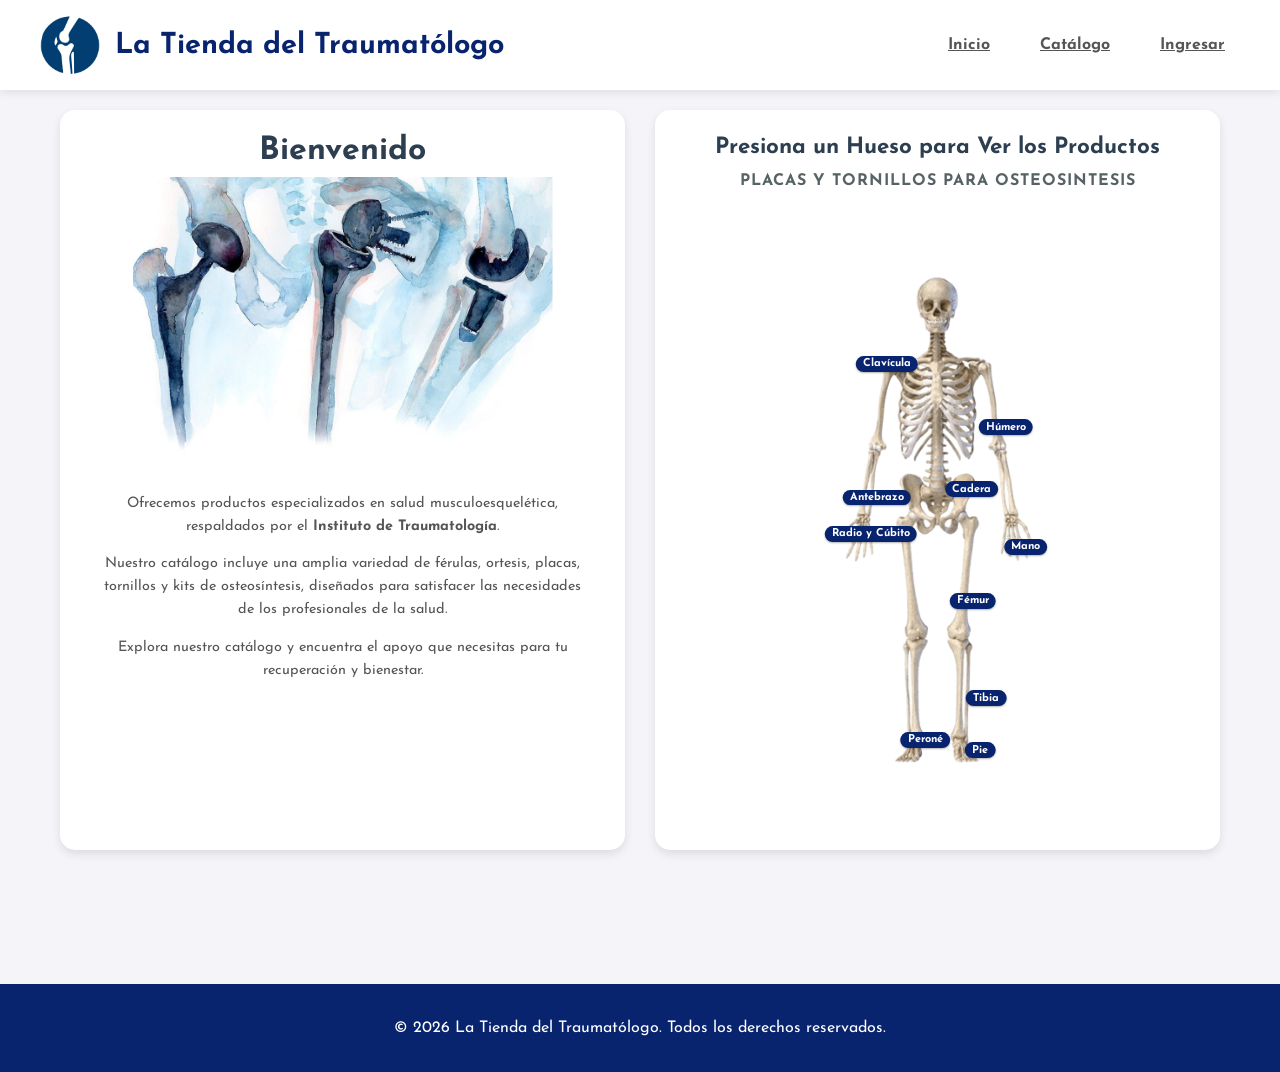
==== commit cb5dc2c6: "Mejoras integrales: filtro por zona, validaciones, accesibilidad y README - Base de datos: Agrego co" ====
--- a/public/index.html
+++ b/public/index.html
@@ -10,12 +10,14 @@
 </head>
 <body>
   <a class="saltar" href="#vista">Saltar al contenido</a>
+
   <header>
     <div class="header-content">
       <div class="logo">
         <img src="img/logo-tienda.png" alt="" width="60" height="60">
         <h1>La Tienda del Traumatólogo</h1>
       </div>
+
       <nav aria-label="Principal">
         <ul class="nav-principal">
           <li><a href="#/inicio">Inicio</a></li>
@@ -23,9 +25,13 @@
           <li><a href="#/ingresar" class="enlace-sesion">Ingresar</a></li>
         </ul>
       </nav>
+
       <button type="button" class="menu-icon" id="btn-menu" aria-label="Abrir menú de navegación" aria-expanded="false" aria-controls="menu-movil">
-        <span></span><span></span><span></span>
+        <span></span>
+        <span></span>
+        <span></span>
       </button>
+
       <nav class="menu-secundario" id="menu-movil" aria-label="Menú móvil">
         <ul>
           <li class="item-movil"><a href="#/inicio">Inicio</a></li>
@@ -39,87 +45,86 @@
   <!-- Contenedor donde app.js monta cada vista; aria-live avisa los cambios a lectores de pantalla -->
   <main id="vista" tabindex="-1" aria-live="polite"></main>
 
-  <footer><p>&copy; 2026 La Tienda del Traumatólogo. Todos los derechos reservados.</p></footer>
-
+  <footer>
+    <p>&copy; 2026 La Tienda del Traumatólogo. Todos los derechos reservados.</p>
+  </footer>
+
+  <!-- VISTA: INICIO -->
   <template id="tpl-inicio">
     <div class="contenedor-principal">
-            
-        <!-- COLUMNA IZQUIERDA: HERO (Con texto extra para llenar el espacio) -->
-        <div class="columna-hero">
-            <section class="hero">
-                <h2>Bienvenido</h2>
-
-                <div class="hero-contenido">
-                    <img src="img/imagenindex.jpg" alt="Imagen representativa de TraumaShop" class="hero-image">
-                    
-                    <div class="hero-text">
-                        <p>
-                         Ofrecemos productos especializados en salud musculoesquelética, respaldados por el <strong>Instituto de Traumatología</strong>.
-                        </p>
-                        <p>
-                            Nuestro catálogo incluye una amplia variedad de férulas, ortesis, placas, tornillos y kits de osteosíntesis, diseñados para satisfacer las necesidades de los profesionales de la salud.
-                        </p>
-                        
-                        <p>
-                            Explora nuestro catálogo y encuentra el apoyo que necesitas para tu recuperación y bienestar.
-                        </p>
-                    </div>
-                </div>
-            </section>
-        </div>
-
-        <!-- COLUMNA DERECHA: ESQUELETO -->
-        <div class="columna-esqueleto">
-            <div class="caja-esqueleto">
-                <div class="seccion-titulos">
-                    <h1>Presiona un Hueso para Ver los Productos</h1>
-                    <h2>PLACAS Y TORNILLOS PARA OSTEOSINTESIS</h2>
-                </div>
-
-                <div class="esqueleto-interactivo">
-                    <!-- IMAGEN CON ID PARA RECALIBRADO RESPONSIVE -->
-                    <img src="img/esqueleto.png" usemap="#mapa-huesos" class="esqueleto-img" id="img-esqueleto" alt="Esqueleto interactivo">
-
-                    <!-- MAPA CON ATRIBUTOS data-zona PARA FILTRADO DINÁMICO EN LA SPA -->
-                    <map name="mapa-huesos" id="mapa-huesos">
-                        <area shape="circle" coords="105,90,15" href="#/catalogo?zona=clavicula" data-zona="clavicula" alt="Clavícula">
-                        <area shape="circle" coords="200,142,15" href="#/catalogo?zona=humero" data-zona="humero" alt="Húmero">
-                        <area shape="circle" coords="90,200,15" href="#/catalogo?zona=antebrazo" data-zona="antebrazo" alt="Antebrazo">
-                        <area shape="circle" coords="85,230,15" href="#/catalogo?zona=antebrazo" data-zona="antebrazo" alt="Radio y Cúbito">
-                        <area shape="circle" coords="223,245,15" href="#/catalogo?zona=mano" data-zona="mano" alt="Mano">
-                        <area shape="circle" coords="160,205,15" href="#/catalogo?zona=cadera" data-zona="cadera" alt="Cadera">
-                        <area shape="circle" coords="169,285,15" href="#/catalogo?zona=femur" data-zona="femur" alt="Fémur">
-                        <area shape="circle" coords="180,360,15" href="#/catalogo?zona=tibia" data-zona="tibia" alt="Tibia">
-                        <area shape="circle" coords="130,400,15" href="#/catalogo?zona=perone" data-zona="perone" alt="Peroné">
-                        <area shape="circle" coords="175,420,15" href="#/catalogo?zona=pie" data-zona="pie" alt="Pie">
-                    </map>
-
-                    <!-- TEXTOS FLOTANTES -->
-                    <div class="texto-hueso" style="top: 20.95%; left: 35%;">Clavícula</div>
-                    <div class="texto-hueso" style="top: 33.05%; left: 70.00%;">Húmero</div>
-                    <div class="texto-hueso" style="top: 46.55%; left: 32.14%;">Antebrazo</div>
-                    <div class="texto-hueso" style="top: 53.53%; left: 30.36%;">Radio y Cúbito</div>
-                    <div class="texto-hueso" style="top: 56%; left: 76%;">Mano</div>
-                    <div class="texto-hueso" style="top: 45%; left: 60%;">Cadera</div>
-                    <div class="texto-hueso" style="top: 66.33%; left: 60.36%;">Fémur</div>
-                    <div class="texto-hueso" style="top: 85%; left: 64.29%;">Tibia</div>
-                    <div class="texto-hueso" style="top: 93%; left: 46.43%;">Peroné</div>
-                    <div class="texto-hueso" style="top: 95%; left: 62.50%;">Pie</div>
-                </div>
-            </div>
-        </div>
-
+      <!-- COLUMNA IZQUIERDA: HERO -->
+      <div class="columna-hero">
+        <section class="hero">
+          <h2>Bienvenido</h2>
+          <div class="hero-contenido">
+            <img src="img/imagenindex.jpg" alt="Imagen representativa de TraumaShop" class="hero-image">
+            <div class="hero-text">
+              <p>
+                Ofrecemos productos especializados en salud musculoesquelética, respaldados por el <strong>Instituto de Traumatología</strong>.
+              </p>
+              <p>
+                Nuestro catálogo incluye una amplia variedad de férulas, ortesis, placas, tornillos y kits de osteosíntesis, diseñados para satisfacer las necesidades de los profesionales de la salud.
+              </p>
+              <p>
+                Explora nuestro catálogo y encuentra el apoyo que necesitas para tu recuperación y bienestar.
+              </p>
+            </div>
+          </div>
+        </section>
+      </div>
+
+      <!-- COLUMNA DERECHA: ESQUELETO -->
+      <div class="columna-esqueleto">
+        <div class="caja-esqueleto">
+          <div class="seccion-titulos">
+            <h1>Presiona un Hueso para Ver los Productos</h1>
+            <h2>PLACAS Y TORNILLOS PARA OSTEOSINTESIS</h2>
+          </div>
+
+          <div class="esqueleto-interactivo">
+            <!-- IMAGEN CON ID PARA RECALIBRADO RESPONSIVE -->
+            <img src="img/esqueleto.png" usemap="#mapa-huesos" class="esqueleto-img" id="img-esqueleto" alt="Esqueleto interactivo">
+
+            <!-- MAPA CON ATRIBUTOS data-zona PARA FILTRADO DINÁMICO EN LA SPA -->
+            <map name="mapa-huesos" id="mapa-huesos">
+              <area shape="circle" coords="105,90,15" href="#/catalogo?area=clavicula" data-area="clavicula" alt="Clavícula">
+              <area shape="circle" coords="200,142,15" href="#/catalogo?area=humero" data-area="humero" alt="Húmero">
+              <area shape="circle" coords="90,200,15" href="#/catalogo?area=antebrazo" data-area="antebrazo" alt="Antebrazo">
+              <area shape="circle" coords="85,230,15" href="#/catalogo?area=radio-cubito" data-area="radio-cubito" alt="Radio y Cúbito">
+              <area shape="circle" coords="223,245,15" href="#/catalogo?area=mano" data-area="mano" alt="Mano">
+              <area shape="circle" coords="160,205,15" href="#/catalogo?area=cadera" data-area="cadera" alt="Cadera">
+              <area shape="circle" coords="169,285,15" href="#/catalogo?area=femur" data-area="femur" alt="Fémur">
+              <area shape="circle" coords="180,360,15" href="#/catalogo?area=tibia" data-area="tibia" alt="Tibia">
+              <area shape="circle" coords="130,400,15" href="#/catalogo?area=perone" data-area="perone" alt="Peroné">
+              <area shape="circle" coords="175,420,15" href="#/catalogo?area=pie" data-area="pie" alt="Pie">
+            </map>
+
+            <!-- TEXTOS FLOTANTES -->
+            <div class="texto-hueso" style="top: 20.95%; left: 35%;">Clavícula</div>
+            <div class="texto-hueso" style="top: 33.05%; left: 70.00%;">Húmero</div>
+            <div class="texto-hueso" style="top: 46.55%; left: 32.14%;">Antebrazo</div>
+            <div class="texto-hueso" style="top: 53.53%; left: 30.36%;">Radio y Cúbito</div>
+            <div class="texto-hueso" style="top: 56%; left: 76%;">Mano</div>
+            <div class="texto-hueso" style="top: 45%; left: 60%;">Cadera</div>
+            <div class="texto-hueso" style="top: 66.33%; left: 60.36%;">Fémur</div>
+            <div class="texto-hueso" style="top: 85%; left: 64.29%;">Tibia</div>
+            <div class="texto-hueso" style="top: 93%; left: 46.43%;">Peroné</div>
+            <div class="texto-hueso" style="top: 95%; left: 62.50%;">Pie</div>
+          </div>
+        </div>
+      </div>
     </div>
 
     <!-- Contenedor donde se cargarán los productos al hacer clic en el esqueleto -->
     <div id="resultados-zona" class="contenedor-resultados-zona" style="margin-top: 2rem; padding: 1rem;"></div>
   </template>
 
+  <!-- VISTA: CATÁLOGO -->
   <template id="tpl-catalogo">
     <section class="contenedor-productos" aria-labelledby="t-cat">
       <h2 id="t-cat">Catálogo de productos</h2>
       <p id="cat-estado" role="status"></p>
-      
+
       <!-- Controles para alternar entre Vista Grilla (Box) y Vista Tabla -->
       <div class="controles-vista" style="margin-bottom: 1rem; display: flex; gap: 0.5rem;">
         <button type="button" id="btn-vista-box" class="btn-sec">Vista Tarjetas</button>
@@ -131,10 +136,16 @@
         <div class="tabla-scroll">
           <table class="product-table">
             <caption class="sr-only">Listado de productos con precio y stock</caption>
-            <thead><tr>
-              <th scope="col">ID</th><th scope="col">Producto</th><th scope="col">Descripción</th>
-              <th scope="col">Precio</th><th scope="col">Stock</th><th scope="col" id="th-acciones" hidden>Acciones</th>
-            </tr></thead>
+            <thead>
+              <tr>
+                <th scope="col">ID</th>
+                <th scope="col">Producto</th>
+                <th scope="col">Descripción</th>
+                <th scope="col">Precio</th>
+                <th scope="col">Stock</th>
+                <th scope="col" id="th-acciones" hidden>Acciones</th>
+              </tr>
+            </thead>
             <tbody id="cat-cuerpo"></tbody>
           </table>
         </div>
@@ -143,11 +154,30 @@
       <form id="form-producto" hidden>
         <h3 id="t-form">Nuevo producto</h3>
         <input type="hidden" id="p-id">
-        <div class="form-group"><label for="p-nombre">Nombre:</label><input type="text" id="p-nombre" required maxlength="120"></div>
-        <div class="form-group"><label for="p-descripcion">Descripción:</label><input type="text" id="p-descripcion" maxlength="255"></div>
-        <div class="form-group"><label for="p-precio">Precio:</label><input type="number" id="p-precio" required min="0" step="0.01"></div>
-        <div class="form-group"><label for="p-stock">Stock:</label><input type="number" id="p-stock" required min="0" step="1" value="0"></div>
-        <div class="form-group"><label for="p-categoria">Categoría:</label><input type="text" id="p-categoria" value="osteosintesis" maxlength="40"></div>
+        <div class="form-group">
+          <label for="p-nombre">Nombre:</label>
+          <input type="text" id="p-nombre" required maxlength="120">
+        </div>
+        <div class="form-group">
+          <label for="p-descripcion">Descripción:</label>
+          <input type="text" id="p-descripcion" maxlength="255">
+        </div>
+        <div class="form-group">
+          <label for="p-precio">Precio:</label>
+          <input type="number" id="p-precio" required min="0" step="0.01">
+        </div>
+        <div class="form-group">
+          <label for="p-stock">Stock:</label>
+          <input type="number" id="p-stock" required min="0" step="1" value="0">
+        </div>
+        <div class="form-group">
+          <label for="p-categoria">Categoría:</label>
+          <input type="text" id="p-categoria" value="osteosintesis" maxlength="40">
+        </div>
+        <div class="form-group">
+          <label for="p-area">Zona del esqueleto:</label>
+          <select id="p-area"><option value="">— Sin zona —</option><option value="clavicula">Clavícula</option><option value="humero">Húmero</option><option value="antebrazo">Antebrazo</option><option value="radio-cubito">Radio y Cúbito</option><option value="mano">Mano</option><option value="cadera">Cadera</option><option value="femur">Fémur</option><option value="tibia">Tibia</option><option value="perone">Peroné</option><option value="pie">Pie</option></select>
+        </div>
         <button type="submit" class="btn-submit">Guardar</button>
         <button type="button" class="btn-sec" id="p-cancelar">Cancelar</button>
         <p id="p-mensaje" role="status"></p>
@@ -155,27 +185,79 @@
     </section>
   </template>
 
+  <!-- VISTA: INGRESAR / REGISTRO -->
   <template id="tpl-ingresar">
-    <div class="login-container">
-      <section aria-labelledby="t-login">
-        <h2 id="t-login">Iniciar sesión</h2>
-        <form id="form-login">
-          <div class="form-group"><label for="email">Correo electrónico:</label><input type="email" id="email" autocomplete="username" required></div>
-          <div class="form-group"><label for="password">Contraseña:</label><input type="password" id="password" autocomplete="current-password" required></div>
-          <button type="submit" class="btn-submit">Ingresar</button>
-          <p id="msg-login" role="status"></p>
-        </form>
-      </section>
-      <section aria-labelledby="t-reg">
-        <h2 id="t-reg">Crear cuenta</h2>
-        <form id="form-registro">
-          <div class="form-group"><label for="reg-nombre">Nombre completo:</label><input type="text" id="reg-nombre" autocomplete="name" required maxlength="100"></div>
-          <div class="form-group"><label for="reg-email">Correo electrónico:</label><input type="email" id="reg-email" autocomplete="email" required></div>
-          <div class="form-group"><label for="reg-password">Contraseña (mínimo 8 caracteres):</label><input type="password" id="reg-password" autocomplete="new-password" required minlength="8"></div>
-          <button type="submit" class="btn-submit">Registrarme</button>
-          <p id="msg-registro" role="status"></p>
-        </form>
-      </section>
+    <div class="auth-wrapper">
+      <div class="auth-card">
+        <!-- COLUMNA IZQUIERDA: Formulario de Ingreso y Registro -->
+        <div class="auth-form-container">
+          <div>
+            <div class="auth-header-brand">
+              <img src="img/logo-tienda.png" alt="Logo" width="36" height="36">
+              <span>La Tienda del Traumatólogo</span>
+            </div>
+
+            <div class="auth-titles">
+              <h2>Bienvenido</h2>
+              <p>Ingresá a tu cuenta o create una nueva</p>
+            </div>
+
+            <!-- Formulario de Login -->
+            <form id="form-login" class="auth-form">
+              <div class="form-group">
+                <label for="email">Correo electrónico</label>
+                <input type="email" id="email" autocomplete="username" placeholder="ejemplo@dominio.com" required>
+              </div>
+              <div class="form-group">
+                <label for="password">Contraseña</label>
+                <input type="password" id="password" autocomplete="current-password" placeholder="••••••••" required>
+              </div>
+              <button type="submit" class="btn-submit">Ingresar</button>
+              <p id="msg-login" role="status" class="auth-msg"></p>
+            </form>
+
+            <div class="auth-divider"><span>o registrate</span></div>
+
+            <!-- Formulario de Registro -->
+            <form id="form-registro" class="auth-form">
+              <div class="form-group">
+                <label for="reg-nombre">Nombre completo</label>
+                <input type="text" id="reg-nombre" autocomplete="name" placeholder="Tu nombre" required maxlength="100">
+              </div>
+              <div class="form-group">
+                <label for="reg-email">Correo electrónico</label>
+                <input type="email" id="reg-email" autocomplete="email" placeholder="ejemplo@dominio.com" required>
+              </div>
+              <div class="form-group">
+                <label for="reg-password">Contraseña (mín. 8 caracteres)</label>
+                <input type="password" id="reg-password" autocomplete="new-password" placeholder="Mínimo 8 caracteres" required minlength="8">
+              </div>
+              <button type="submit" class="btn-submit btn-secondary-auth">Registrarme</button>
+              <p id="msg-registro" role="status" class="auth-msg"></p>
+            </form>
+          </div>
+
+          <div class="auth-footer-copy">
+            <p>Copyright &copy; 2026 La Tienda del Traumatólogo.</p>
+          </div>
+        </div>
+
+        <!-- COLUMNA DERECHA: Panel Visual con Imagen -->
+        <div class="auth-visual-panel">
+          <div class="visual-content">
+            <span class="visual-badge">Excelencia Médica</span>
+            <h2>Tecnología avanzada para la salud osteoarticular</h2>
+          </div>
+          <div class="visual-image-wrapper">
+            <!-- Cambiá "img/imagenindex.jpg" por el nombre de tu archivo de imagen nuevo -->
+            <img src="img/imagenlogin.jpg" alt="Traumatología" class="auth-banner-img">
+            <div class="floating-story-card">
+              <h4>Instituto de Traumatología</h4>
+              <p>Insumos certificados de alta calidad.</p>
+            </div>
+          </div>
+        </div>
+      </div>
     </div>
   </template>
 
--- a/public/css/styles.css
+++ b/public/css/styles.css
@@ -879,4 +879,297 @@
 .btn-sec{background:#566264;padding:10px 20px}
 .btn-peq{background:#09246e;padding:6px 10px;margin-right:4px}
 .btn-peq.peligro{background:#b00020}
-#form-producto{max-width:500px;margin:24px auto;text-align:left}+#form-producto{max-width:500px;margin:24px auto;text-align:left}
+
+/* --- Panel Visual Derecho --- */
+.auth-visual-panel {
+  background: linear-gradient(135deg, #e3e8f8 0%, #d5e0f2 100%);
+  padding: 2.5rem;
+  display: flex;
+  flex-direction: column;
+  justify-content: space-between;
+  position: relative;
+  overflow: hidden;
+}
+
+.visual-badge {
+  display: inline-block;
+  background: rgba(255, 255, 255, 0.9);
+  padding: 0.3rem 0.8rem;
+  border-radius: 20px;
+  font-size: 0.75rem;
+  font-weight: 700;
+  color: #333;
+  margin-bottom: 1rem;
+  text-transform: uppercase;
+  letter-spacing: 0.5px;
+}
+
+.visual-content h2 {
+  font-size: 1.6rem;
+  color: #1a252f;
+  line-height: 1.3;
+}
+
+.visual-image-wrapper {
+  position: relative;
+  margin-top: 1.5rem;
+  border-radius: 14px;
+  overflow: hidden;
+  box-shadow: 0 10px 25px rgba(0, 0, 0, 0.1);
+  background: #ffffff;
+  width: 100%;
+}
+
+.auth-banner-img {
+  width: 100%;
+  height: 230px;
+  object-fit: cover; /* Llena el espacio sin deformar la imagen */
+  object-position: center;
+  display: block;
+}
+
+.floating-story-card {
+  position: absolute;
+  bottom: 12px;
+  left: 12px;
+  right: 12px;
+  background: rgba(255, 255, 255, 0.92);
+  backdrop-filter: blur(8px);
+  padding: 0.8rem 1rem;
+  border-radius: 10px;
+  box-shadow: 0 4px 12px rgba(0, 0, 0, 0.05);
+}
+
+.floating-story-card h4 {
+  font-size: 0.85rem;
+  color: #111;
+  margin-bottom: 0.15rem;
+  font-weight: 700;
+}
+
+.floating-story-card p {
+  font-size: 0.72rem;
+  color: #555;
+  margin: 0;
+}
+
+/* --- Contenedor general del Login Estilo Split Card --- */
+.auth-wrapper {
+  display: flex;
+  justify-content: center;
+  align-items: center;
+  width: 100%;
+  min-height: calc(100vh - 120px);
+  background-color: #f4f5f7;
+  padding: 1.5rem;
+  box-sizing: border-box;
+}
+
+.auth-card {
+  display: grid;
+  grid-template-columns: 1fr 1fr;
+  width: 100%;
+  max-width: 960px;
+  background: #ffffff;
+  border-radius: 16px;
+  box-shadow: 0 10px 30px rgba(0, 0, 0, 0.08);
+  overflow: hidden;
+}
+
+/* Columna Izquierda (Formularios) */
+.auth-form-container {
+  padding: 2rem 2.5rem;
+  display: flex;
+  flex-direction: column;
+  justify-content: space-between;
+  max-height: 85vh;
+  overflow-y: auto;
+}
+
+.auth-header-brand {
+  display: flex;
+  align-items: center;
+  gap: 0.6rem;
+  font-weight: 700;
+  color: #2c3e50;
+  font-size: 0.95rem;
+  margin-bottom: 1rem;
+}
+
+.auth-titles h2 {
+  font-size: 1.5rem;
+  color: #1a1a1a;
+  margin-bottom: 0.2rem;
+}
+
+.auth-titles p {
+  color: #666;
+  font-size: 0.85rem;
+  margin-bottom: 1rem;
+}
+
+.auth-form .form-group {
+  margin-bottom: 0.75rem;
+}
+
+.auth-form label {
+  display: block;
+  font-size: 0.8rem;
+  font-weight: 600;
+  color: #444;
+  margin-bottom: 0.3rem;
+}
+
+.auth-form input {
+  width: 100%;
+  padding: 0.6rem 0.8rem;
+  border: 1px solid #dcdfe6;
+  border-radius: 8px;
+  font-size: 0.9rem;
+  background-color: #fafbfc;
+  box-sizing: border-box;
+}
+
+.auth-form input:focus {
+  border-color: #111;
+  background-color: #fff;
+  outline: none;
+}
+
+.auth-form .btn-submit {
+  width: 100%;
+  padding: 0.7rem;
+  background-color: #111;
+  color: #fff;
+  border: none;
+  border-radius: 8px;
+  font-weight: 600;
+  cursor: pointer;
+  margin-top: 0.3rem;
+  transition: background 0.2s;
+}
+
+.auth-form .btn-submit:hover {
+  background-color: #333;
+}
+
+.btn-secondary-auth {
+  background-color: #2c3e50 !important;
+}
+.btn-secondary-auth:hover {
+  background-color: #1a252f !important;
+}
+
+.auth-divider {
+  display: flex;
+  align-items: center;
+  text-align: center;
+  color: #595959;
+  font-size: 0.75rem;
+  margin: 1rem 0;
+}
+.auth-divider::before, .auth-divider::after {
+  content: '';
+  flex: 1;
+  border-bottom: 1px solid #eee;
+}
+.auth-divider span {
+  padding: 0 0.5rem;
+}
+
+.auth-msg {
+  font-size: 0.8rem;
+  margin-top: 0.3rem;
+}
+
+.auth-footer-copy {
+  margin-top: 1.5rem;
+  font-size: 0.7rem;
+  color: #595959;
+  text-align: center;
+}
+
+/* Columna Derecha (Panel Visual con Imagen) */
+.auth-visual-panel {
+  background: linear-gradient(135deg, #e3e8f8 0%, #d5e0f2 100%);
+  padding: 2rem;
+  display: flex;
+  flex-direction: column;
+  justify-content: space-between;
+  position: relative;
+  overflow: hidden;
+}
+
+.visual-badge {
+  display: inline-block;
+  background: rgba(255, 255, 255, 0.85);
+  padding: 0.25rem 0.7rem;
+  border-radius: 20px;
+  font-size: 0.7rem;
+  font-weight: 700;
+  color: #333;
+  margin-bottom: 0.8rem;
+  text-transform: uppercase;
+}
+
+.visual-content h2 {
+  font-size: 1.5rem;
+  color: #1a252f;
+  line-height: 1.25;
+}
+
+.visual-image-wrapper {
+  position: relative;
+  margin-top: 1rem;
+  border-radius: 10px;
+  overflow: hidden;
+  box-shadow: 0 8px 20px rgba(0,0,0,0.08);
+  background: #fff;
+}
+
+.auth-banner-img {
+  width: 100%;
+  height: 220px;
+  object-fit: cover;
+  object-position: center;
+  display: block;
+}
+
+.floating-story-card {
+  position: absolute;
+  bottom: 8px;
+  left: 8px;
+  right: 8px;
+  background: rgba(255, 255, 255, 0.9);
+  backdrop-filter: blur(6px);
+  padding: 0.7rem;
+  border-radius: 8px;
+}
+
+.floating-story-card h4 {
+  font-size: 0.85rem;
+  color: #111;
+  margin-bottom: 0.1rem;
+}
+
+.floating-story-card p {
+  font-size: 0.7rem;
+  color: #555;
+  margin: 0;
+}
+
+/* Responsividad para celulares */
+@media (max-width: 768px) {
+  .auth-card {
+    grid-template-columns: 1fr;
+  }
+  .auth-visual-panel {
+    display: none;
+  }
+  .auth-form-container {
+    padding: 1.5rem;
+    max-height: none;
+  }
+}
+.enlace-volver{display:inline-block;margin:0 0 12px;font-weight:600}
